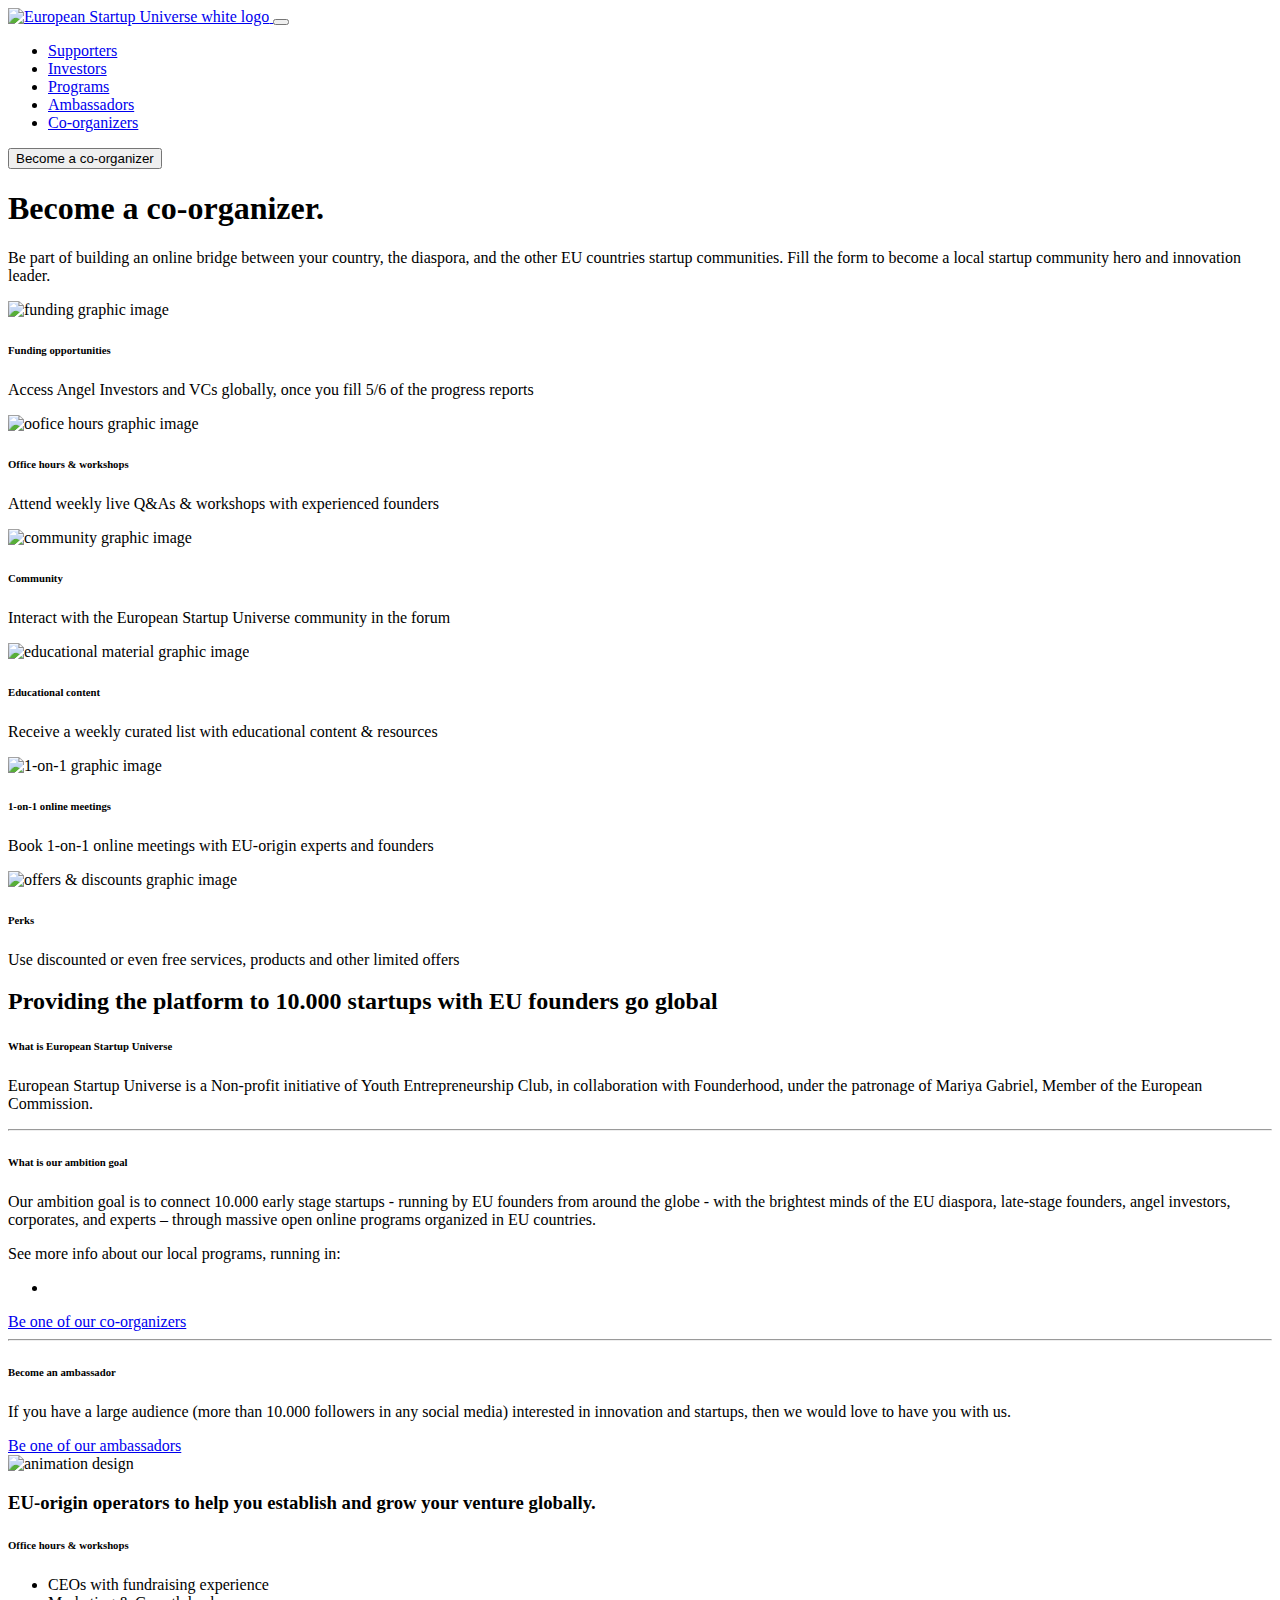
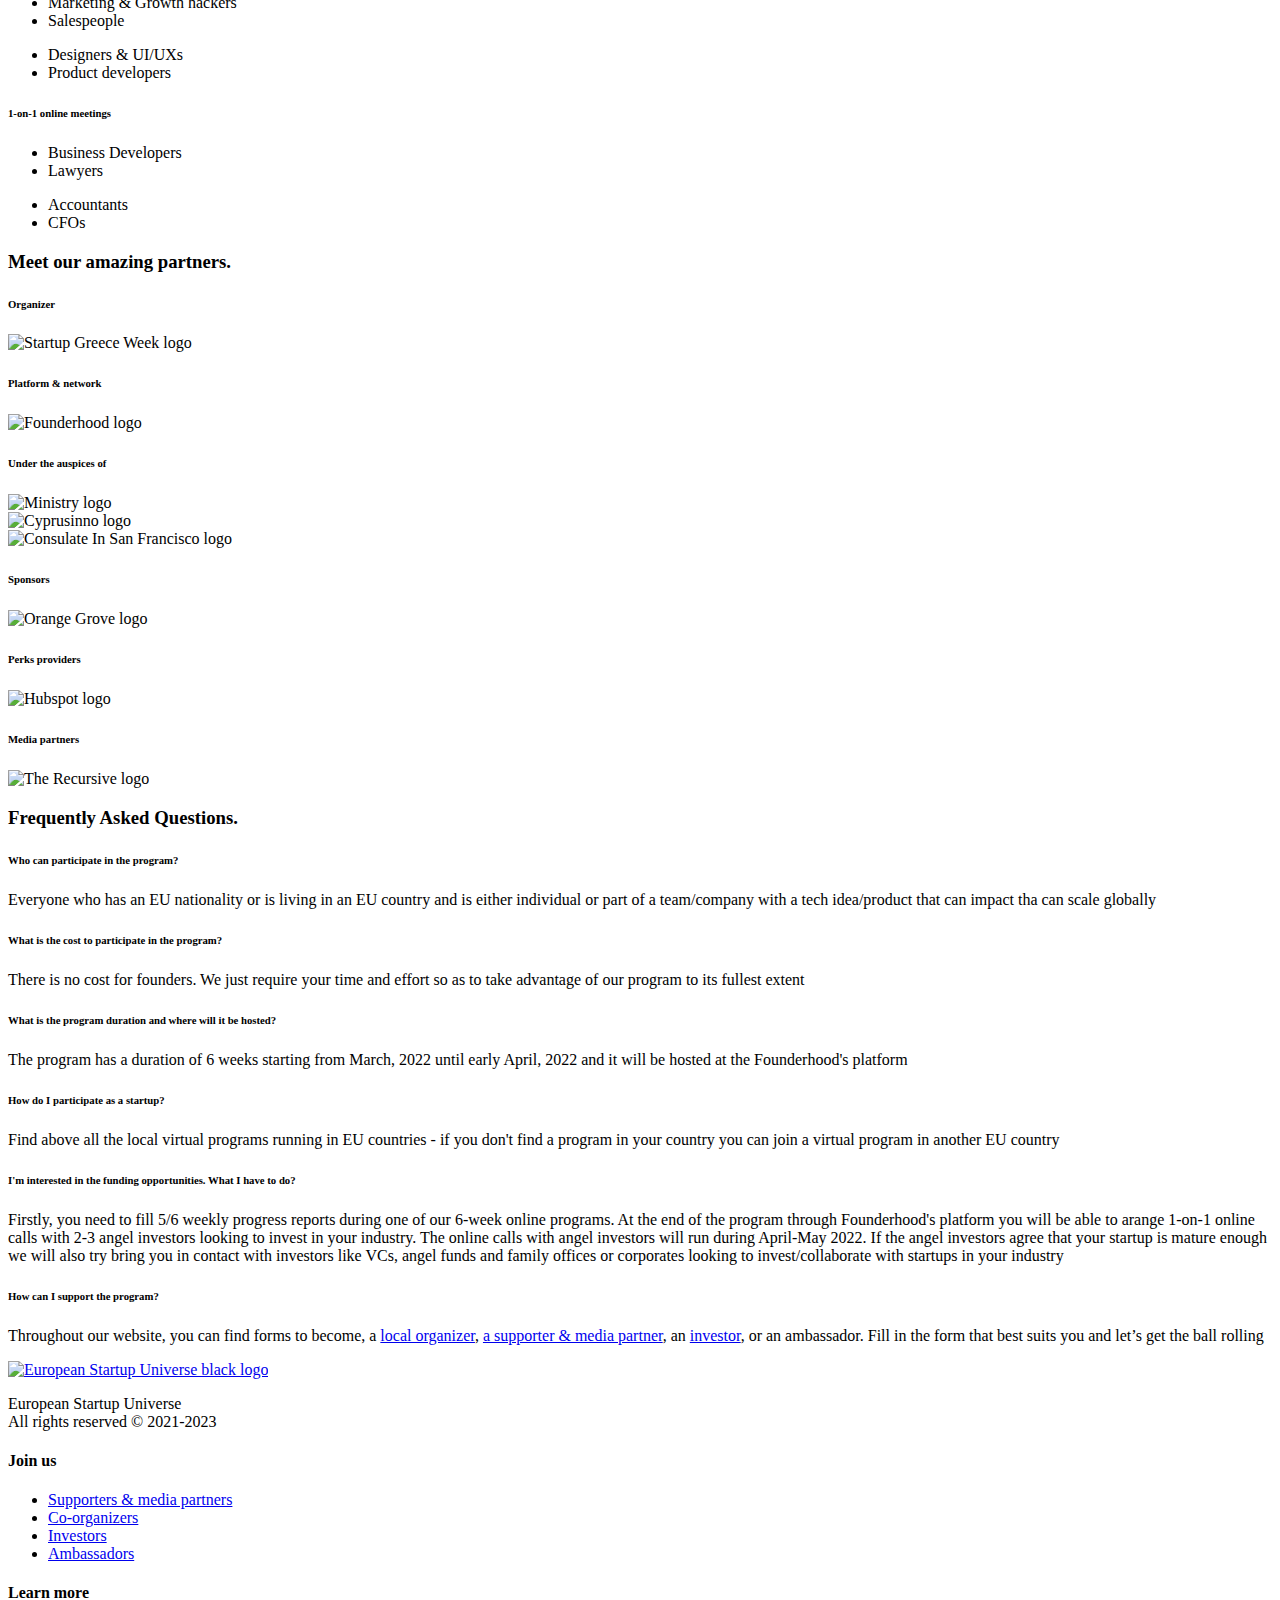
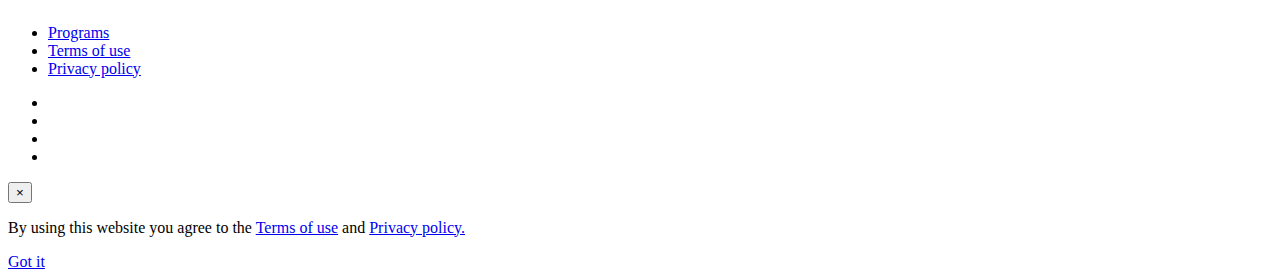
==== about-program.html @ bd45e38b "Adding more links to sub-pages" ====
<!Doctype html>
<html lang="en">
    <head>
        <meta charset="utf-8">
        <meta name="viewport" content="width=device-width, initial-scale=1.0">
        <meta name="description" content="The 6-week online programs exclusively for European startup founders globally">
        <meta name="author" content="European Startup Universe team">
        <meta property="og:url" content="https://thestartupuniverse.org"/>
        <meta property="og:type" content="website"/>
        <meta property="og:title" content="European Startup Universe"/>
        <meta property="og:site_name" content="European Startup Universe"/>
        <meta property="og:description" 
                content="The 6-week online programs exclusively for European startup founders globally."
        />
        <meta property="og:image" content="content/img/facebook_open_graph.jpg"/>
        <title>European Startup Universe</title>
        <!-- Favicon-->
        <link rel="shortcut icon" href="content/img/favicon.png">
        <!-- Bootstrap Core CSS -->
        <link rel="stylesheet" href="css/bootstrap.min.css">
        <link rel="stylesheet" href="css/slick.css">
        <!-- Custom CSS -->
        <link rel="stylesheet" href="css/basic.css">
        <link rel="stylesheet" href="css/landing.css">
        <!-- Google Analytics -->
        
        <!-- Fastbase Analytics -->
        
        <!-- Start of Async Drift Code -->
        
        <!-- Hotjar Tracking Code -->
        
    </head>
    <body>

    <!-- Navigation Bar Section -->
    <nav class="navbar fixed-top navbar-expand-lg navbar-light bg-light">
        <div class="container">
            <a class="navbar-brand" href="index.html">
                <img src="content/img/european_startup_universe_white_logo.png" width="auto" height="55px" alt="European Startup Universe white logo">
            </a>
            <button class="navbar-toggler navbar-toggler-left x collapsed" type="button" data-toggle="collapse" data-target="#navbarText" aria-controls="navbarText" aria-expanded="false" aria-label="Toggle navigation">
                <span class="icon-bar"></span>
                <span class="icon-bar"></span>
                <span class="icon-bar"></span>
              </button>
            <div class="collapse navbar-collapse" id="navbarText">
                <ul class="navbar-nav ml-md-3 mr-auto mt-md-3 mt-lg-0">
                    <li class="nav-item">
                        <a class="nav-link" href="supporters.html">Supporters</a>
                    </li>
                    <li class="nav-item">
                        <a class="nav-link" href="investors.html">Investors</a>
                    </li>
                    <li class="nav-item">
                        <a class="nav-link" href="about-program.html">Programs</a>
                    </li>
                    <li class="nav-item d-none">
                        <a class="nav-link" href="bexpert.html">Ambassadors</a>
                    </li>
                    <li class="nav-item">
                        <a class="nav-link" href="organizers.html">Co-organizers</a>
                    </li>
                </ul>
        
                <button class="btn mt-3 mt-md-0 my-2 my-sm-0 btn-call-to-action" type="button" onclick="window.open('https://thestartupuniverse.org/organizers.html')">Become a co-organizer</button>
            </div>
        </div>
    </nav>

    <!-- Hero Section -->
    <section class="jumbotron jumbotron-fluid welcome-section mt-5">
        <div class="container">
            <div class="col-12">         
            
                <div class="row">
                    <div class="col-12 col-lg-7 welcome-section-title text-center mx-auto">
                        <h1 class="title-welcome text-white">Become a co-organizer<span class="colored-dot">.</span></h1>
                        <p class="text-white">Be part of building an online bridge between your country, the diaspora, and the other EU countries startup communities. Fill the form to become a local startup community hero and innovation leader.</p>
                    </div>
                </div>

            </div>
        </div>
    </section>

    <!-- Features section -->
    <section id="section-features">
        <div class="container">
            <div class="col-12">
                     
                <div class="row">
                    <div class="col-12 col-md-4 py-3 card-style">       
                        <span class="badge badge-secondary icon-wrapper">
                            <img src="content/img/money.svg" width="auto" height="25" alt="funding graphic image">
                        </span>
                        <h6 class="font-weight-bold my-3 text-white">Funding opportunities</h6>
                        <p class="text-white">Access Angel Investors and VCs globally, once you fill 5/6 of the progress reports</p>
                    </div>
                    <div class="col-12 col-md-4 py-3 card-style">
                        <span class="badge badge-secondary icon-wrapper">
                            <img src="content/img/live.svg" width="auto" height="25" alt="oofice hours graphic image">
                        </span>
                        <h6 class="font-weight-bold my-3 text-white">Office hours & workshops</h6>
                        <p class="text-white">Attend weekly live Q&As & workshops with experienced founders</p>
                    </div>
                    <div class="col-12 col-md-4 py-3 card-style">
                        <span class="badge badge-secondary icon-wrapper">
                            <img src="content/img/community.svg" width="auto" height="25" alt="community graphic image">
                        </span>
                        <h6 class="font-weight-bold my-3 text-white">Community</h6>
                        <p class="text-white">Interact with the European Startup Universe community in the forum</p>
                    </div>  
                </div>
                <div class="row">
                    <div class="col-12 col-md-4 py-3 card-style">
                        <span class="badge badge-secondary icon-wrapper">
                            <img src="content/img/book.svg" width="auto" height="25" alt="educational material graphic image">
                        </span>
                        <h6 class="font-weight-bold my-3 text-white">Educational content</h6>
                        <p class="text-white">Receive a weekly curated list with educational content & resources</p>
                    </div>
                    <div class="col-12 col-md-4 py-3 card-style">
                        <span class="badge badge-secondary icon-wrapper">
                            <img src="content/img/video-chat.svg" width="auto" height="25" alt="1-on-1 graphic image">
                        </span>
                        <h6 class="font-weight-bold my-3 text-white">1-on-1 online meetings</h6>
                        <p class="text-white">Book 1-on-1 online meetings with EU-origin experts and founders</p>
                    </div>
                    <div class="col-12 col-md-4 py-3 card-style">
                        <span class="badge badge-secondary icon-wrapper">
                            <img src="content/img/voucher.svg" width="auto" height="25" alt="offers & discounts graphic image">
                        </span>
                        <h6 class="font-weight-bold my-3 text-white">Perks</h6>
                        <p class="text-white">Use discounted or even free services, products and other limited offers</p>
                    </div>  
                </div>

            </div>     
        </div>
    </section>

    <!-- Funding opportunities section -->
    <section id="section-funding" class="d-none">
        <div class="container">
            <div class="jumbotron background-standing">
                <div class="row">
                    <div class="col-md-5 px-4 mb-5">
                        <h2>Providing the platform to <span class="highlighted-text">10.000 startups</span> with EU founders go global</h2>
                    </div>
                    <div class="col-md-6 offset-md-1">
                        <div class="col-12">
                            <h6>What is European Startup Universe</h6>
                            <p>European Startup Universe is a Non-profit initiative of Youth Entrepreneurship Club, in collaboration with Founderhood, under the patronage of Mariya Gabriel, Member of the European Commission.
                            <hr class="my-4"> 
                            <h6>What is our ambition goal</h6>
                            <p>Our ambition goal is to connect 10.000 early stage startups - running by EU founders from around the globe - with the brightest minds of the EU diaspora, late-stage founders, angel investors, corporates, and experts – through massive open online programs organized in EU countries.</p>
                            <p>See more info about our local programs, running in:</p>
                            <div class="col-12">
                                <div class="row">
                                    <div class="col-6">
                                        <ul class="pl-0">
                                            <li>
                                                <div class="col-12">
                                                    
                                                </div>
                                            </li>
                                        </ul>
                                    </div>
                                    <div class="col-6">
                                        
                                    </div>
                                </div>
                            </div>
                        </div>
                        <div class="col-12 mt-5">
                            <a href="investors.html" class="link-to-page font-weight-bold">Be one of our co-organizers<i class="fa fa-long-arrow-right ml-3" aria-hidden="true"></i></a>
                            <hr class="my-4">
                        </div>
                        <div class="col-12">
                            <h6>Become an ambassador</h6>
                            <p>If you have a large audience (more than 10.000 followers in any social media) interested in innovation and startups, then we would love to have you with us.</p>
                        </div>
                        <div class="col-12 mt-5">
                            <a href="investors.html" class="link-to-page font-weight-bold">Be one of our ambassadors<i class="fa fa-long-arrow-right ml-3" aria-hidden="true"></i></a>
                        </div>
                    </div>
                </div>
            </div>       
        </div>
    </section>

    <!-- Experts section -->
    <section id="section-experts" class="pt-5">
        <div class="container">
            <div class="col-12">   
           
                <div class="row">
                    <div class="col-12 col-md-5 mb-5">
                        <img src="content/img/Experts_image.png" class="img-fluid" alt="animation design">
                    </div>

                    <div class="col-12 col-md-6 offset-md-1 mt-lg-3">
                        <h3 class="text-white mb-5">EU-origin operators to help you establish and grow your venture globally.</h3>
                        <h6 class="subtitle-blue mb-4">Office hours & workshops</h6>
                        <div class="row text-white">
                            <div class="col-12 col-md-6">
                                <ul class="pl-0">
                                    <li class="experts-list-item">CEOs with fundraising experience</li>
                                    <li class="experts-list-item">Marketing & Growth hackers</li>
                                    <li class="experts-list-item">Salespeople</li>
                                </ul>
                            </div>
                            <div class="col-12 col-md-6">
                                <ul class="pl-0">
                                    <li class="experts-list-item">Designers & UI/UXs</li>
                                    <li class="experts-list-item">Product developers</li>
                                </ul>
                            </div>
                        </div>    
                        <h6 class="subtitle-blue my-4">1-on-1 online meetings</h6>
                        <div class="row text-white">
                            <div class="col-12 col-md-6">
                                <ul class="pl-0">
                                    <li class="experts-list-item">Business Developers</li>
                                    <li class="experts-list-item">Lawyers</li>
                                </ul>
                            </div>
                            <div class="col-12 col-md-6">
                                <ul class="pl-0">
                                    <li class="experts-list-item">Accountants</li>
                                    <li class="experts-list-item">CFOs</li>
                                </ul>
                            </div>
                        </div>
                    </div>  

                </div>

            </div>         
        </div>
    </section>

    <!-- Partners section -->
    <section id="section-partners">
        <div class="container">
            
            <div class="col-12">
                <h3 class="text-white">Meet our amazing partners.</h3>
                <div class="title-border mt-3 mb-5"></div>

                <div class="row">

                    <div class="col-6 col-md-4 col-lg-2 mt-5 mt-md-0 d-none">
                        <h6 class="subtitle-blue mb-3">Organizer</h6>
                        <div class="col-9 col-md-9 col-lg-12 pl-0 logo-wrapper">
                            <img src="content/img/partners/sgw-logo-no-back.png" class="img-fluid w-75" alt="Startup Greece Week logo">
                        </div>
                    </div>

                    <div class="col-6 col-md-4 col-lg-3 mt-5 mt-md-0">
                        <h6 class="subtitle-blue mb-3">Platform & network</h6>
                        <div class="col-10 col-lg-8 pl-0 mt-4 mt-lg-5 logo-wrapper">
                            <img src="content/img/partners/Founderhood_white.png" class="img-fluid" alt="Founderhood logo">
                        </div> 
                    </div>

                    <div class="col-11 col-md-4 col-lg-5 offset-lg-1 mt-5 mt-md-0">
                        <h6 class="subtitle-blue mb-3">Under the auspices of</h6>
                        <div class="row align-items-center text-center">
                            <div class="col-5 col-md-7 col-lg-5 logo-wrapper">
                                <img src="content/img/partners/euc.svg" class="img-fluid" alt="Ministry logo">
                            </div>
                            <div class="col-4 col-sm-3 col-md-3 logo-wrapper d-none">
                                <img src="content/img/partners/cyprusinno.png" class="img-fluid w-75" alt="Cyprusinno logo">
                            </div>
                            <div class="col-3 col-md-4 col-lg-3 offset-1 logo-wrapper">
                                <img src="content/img/partners/cor.png" class="img-fluid" alt="Consulate In San Francisco logo">
                            </div>
                        </div>
                    </div>                     
                    
                </div>

                <div class="row mt-5 d-none">
                    
                    <div class="col-12">

                        <h6 class="subtitle-blue mb-3">Sponsors</h6>
                        <div class="community-partners-carousel">

                            <div class="logo-scroll">
                               <img src="content/img/partners/community/Orange-Grove.png" class="img-fluid" alt="Orange Grove logo">
                            </div>
                            
                        </div>

                    </div>
                    
                </div>

                <div class="row mt-5 d-none">
                    
                    <div class="col-12">
                        
                        <h6 class="subtitle-blue mb-3">Perks providers</h6>
                        <div class="partners-carousel">

                            <div class="logo-scroll">
                               <img src="content/img/partners/perks/Hubspot.png" class="img-fluid w-75" alt="Hubspot logo">
                            </div>
                            
                        </div>

                    </div>
                    
                </div>

                <div class="row mt-5 d-none">
                    
                    <div class="col-12">
                        
                        <h6 class="subtitle-blue mb-3">Media partners</h6>
                        <div class="partners-carousel">
                            
                            <div class="logo-scroll">
                               <img src="content/img/partners/media/The-Recursive.png" class="img-fluid" alt="The Recursive logo">
                            </div>                            
                            
                        </div>

                    </div>
                    
                </div>

            </div>
            
        </div>

    </section>

    <!-- FAQ section -->
    <section id="section-faq">
        <div class="container">
            <div class="col-12">
                <h3>Frequently Asked Questions.</h3>
                <div class="title-border mt-3 mb-5"></div>
                <div class="row">   
                    <div class="col-12 col-md-6">
                        <h6>Who can participate in the program?</h6>
                        <p>Everyone who has an EU nationality or is living in an EU country and is either individual or part of a team/company with a tech idea/product that can impact tha can scale globally</p>
                        <h6>What is the cost to participate in the program?</h6>
                        <p>There is no cost for founders. We just require your time and effort so as to take advantage of our program to its fullest extent</p>
                        <h6>What is the program duration and where will it be hosted?</h6>
                        <p>The program has a duration of 6 weeks starting from March, 2022 until early April, 2022 and it will be hosted at the Founderhood's platform</p>
                        <h6>How do I participate as a startup?</h6>
                        <p>Find above all the local virtual programs running in EU countries - if you don't find a program in your country you can join a virtual program in another EU country</p>
                    </div>
                    <div class="col-12 col-md-6">                 
                        <h6>I'm interested in the funding opportunities. What I have to do?</h6>
                        <p>Firstly, you need to fill 5/6 weekly progress reports during one of our 6-week online programs. At the end of the program through Founderhood's platform you will be able to arange 1-on-1 online calls with 2-3 angel investors looking to invest in your industry. The online calls with angel investors will run during April-May 2022. If the angel investors agree that your startup is mature enough we will also try bring you in contact with investors like VCs, angel funds and family offices or corporates looking to invest/collaborate with startups in your industry</p>
                        <h6 class="d-none">How can I support the program?</h6>
                        <p class="d-none">Throughout our website, you can find forms to become, a <a href="organizers.html">local organizer</a>, <a href="supporters.html">a supporter & media partner</a>, an <a href="investors.html">investor</a>, or an ambassador. Fill in the form that best suits you and let’s get the ball rolling</p>
                    </div>
                </div> 

            </div>        
        </div>
    </section>

    <!-- Footer -->
    <footer class="section-footer" role="contentinfo">
        <div class="container">
            <div class="col-12">            
            
                <div class="row">
                    <div class="col-12 col-sm-6 col-lg-3 mt-3 order-3 order-sm-1 mt-sm-0">
                        <a class="navbar-brand" href="index.html">
                            <img src="content/img/european_startup_universe_black_logo.png" width="150px" alt="European Startup Universe black logo">
                        </a>
                        <p class="mt-2">European Startup Universe<br>All rights reserved © 2021-2023 </p>
                    </div>
                    <div class="col-12 col-sm-6 order-1 order-sm-2">
                        <h4 class="mb-3">Join us</h4>
                        <ul class="list-unstyled list-inline">
                            <li class="footer-list-item list-inline-item">
                                <a href="supporters.html">Supporters & media partners</a>
                            </li>
                            <li class="footer-list-item list-inline-item">
                                <a href="organizers.html" class="footer-list-item">Co-organizers</a>
                            </li>
                            <li class="footer-list-item list-inline-item">
                                <a href="investors.html" class="footer-list-item">Investors</a>
                            </li>
                            <li class="footer-list-item list-inline-item d-none">
                                <a href="bexpert.html" class="footer-list-item">Ambassadors</a>
                            </li>                   
                        </ul>
                        <h4 class="mb-3 mt-4">Learn more</h4>
                        <ul class="list-unstyled list-inline">
                            <li class="footer-list-item list-inline-item">
                                <a href="about-program.html" class="footer-list-item">Programs</a>
                            </li>
                            <li class="footer-list-item list-inline-item">
                                <a href="terms.html" class="footer-list-item">Terms of use</a>
                            </li>
                            <li class="footer-list-item list-inline-item">
                                <a href="privacy.html" class="footer-list-item">Privacy policy</a>
                            </li>                   
                        </ul>                
                    </div>
                    <div class="col-12 col-sm-6 col-lg-3 order-2 order-sm-3 mt-sm-3 mt-lg-0">
                        <ul class="list-unstyled list-inline">
                            <li class="footer-list-item list-inline-item social-list-item">
                                <a href="https://www.linkedin.com/company/greek-startup-universe" target="_blank"><i class="fa fa-linkedin"></i></a>
                            </li>
                            <li class="footer-list-item list-inline-item social-list-item">
                                <a href="https://twitter.com/GreekStartupUni" target="_blank"><i class="fa fa-twitter"></i></a>
                            </li>
                            <li class="footer-list-item list-inline-item social-list-item">
                                <a href="https://www.facebook.com/greekstartupuniverse/" target="_blank"><i class="fa fa-facebook"></i></a>
                            </li>
                            <li class="footer-list-item list-inline-item social-list-item">
                                <a href="https://instagram.com/greek.startup.universe" target="_blank"><i class="fa fa-instagram"></i></a>
                            </li>        
                        </ul>                 
                    </div>
                </div>

            </div>
        </div>
    </footer>

    <!-- Cookies consent -->
    <div class="toast hidden" id="consent-popup" role="alert" aria-live="assertive" aria-atomic="true">
        <div class="toast-header">
            <button type="button" class="close ml-auto p-1" data-dismiss="toast" aria-label="Close">
                <span aria-hidden="true">&times;</span>
            </button>
        </div>
        <div class="toast-body pt-0">
           <p>By using this website you agree to the <a href="https://thestartupuniverse.org/terms" target="_blank">Terms of use</a> and <a href="https://thestartupuniverse.org/privacy">Privacy policy.</a></p>
            <a href="#!" class="btn btn-success mt-3 btn-block" id="accept-cookies" type="button">Got it</a>
        </div>
    </div>

    <script src="js/jquerry.v2.1.4.min.js"></script>
    <script src="js/poper.min.js"></script>
    <script src="js/bootstrap.min.js"></script>
    <script src="js/slick.min.js"></script>
    <script src="js/privacy.js"></script>
    <script src="js/custom.js"></script>
  </body>
</html>
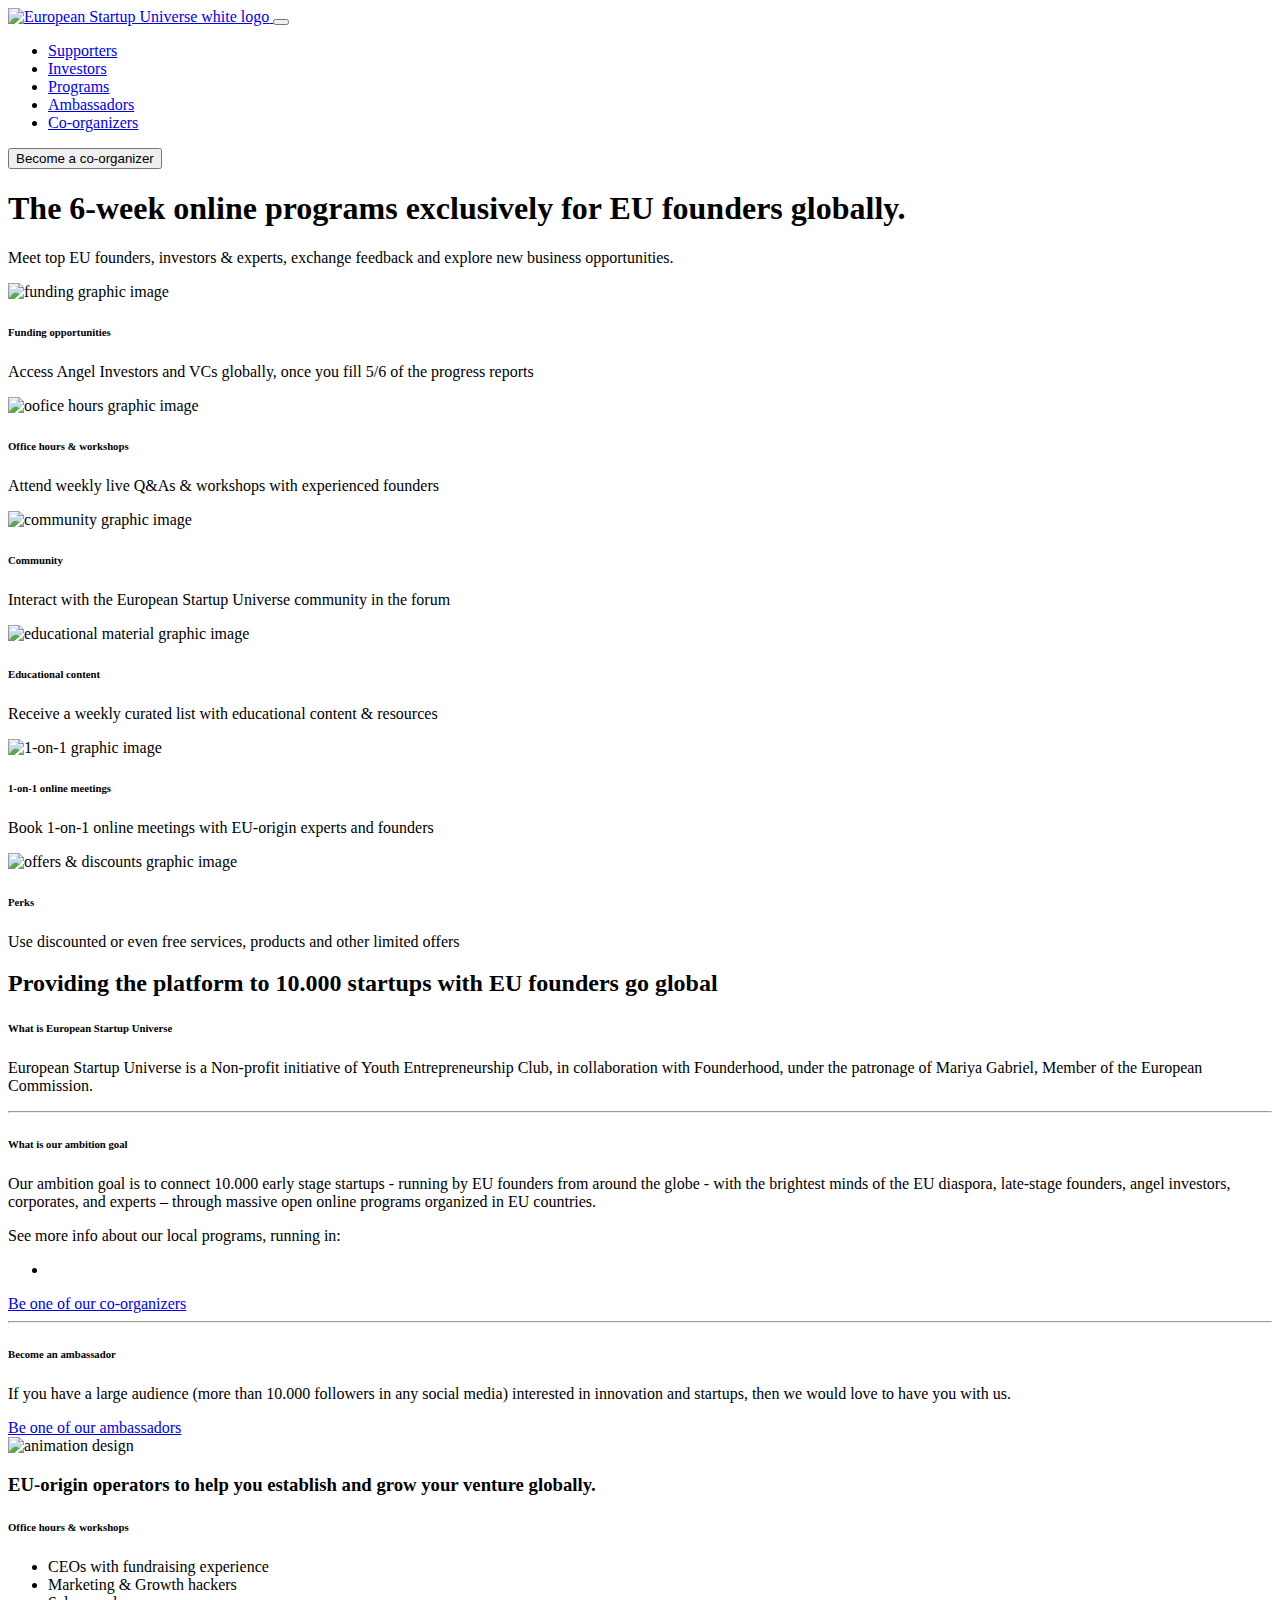
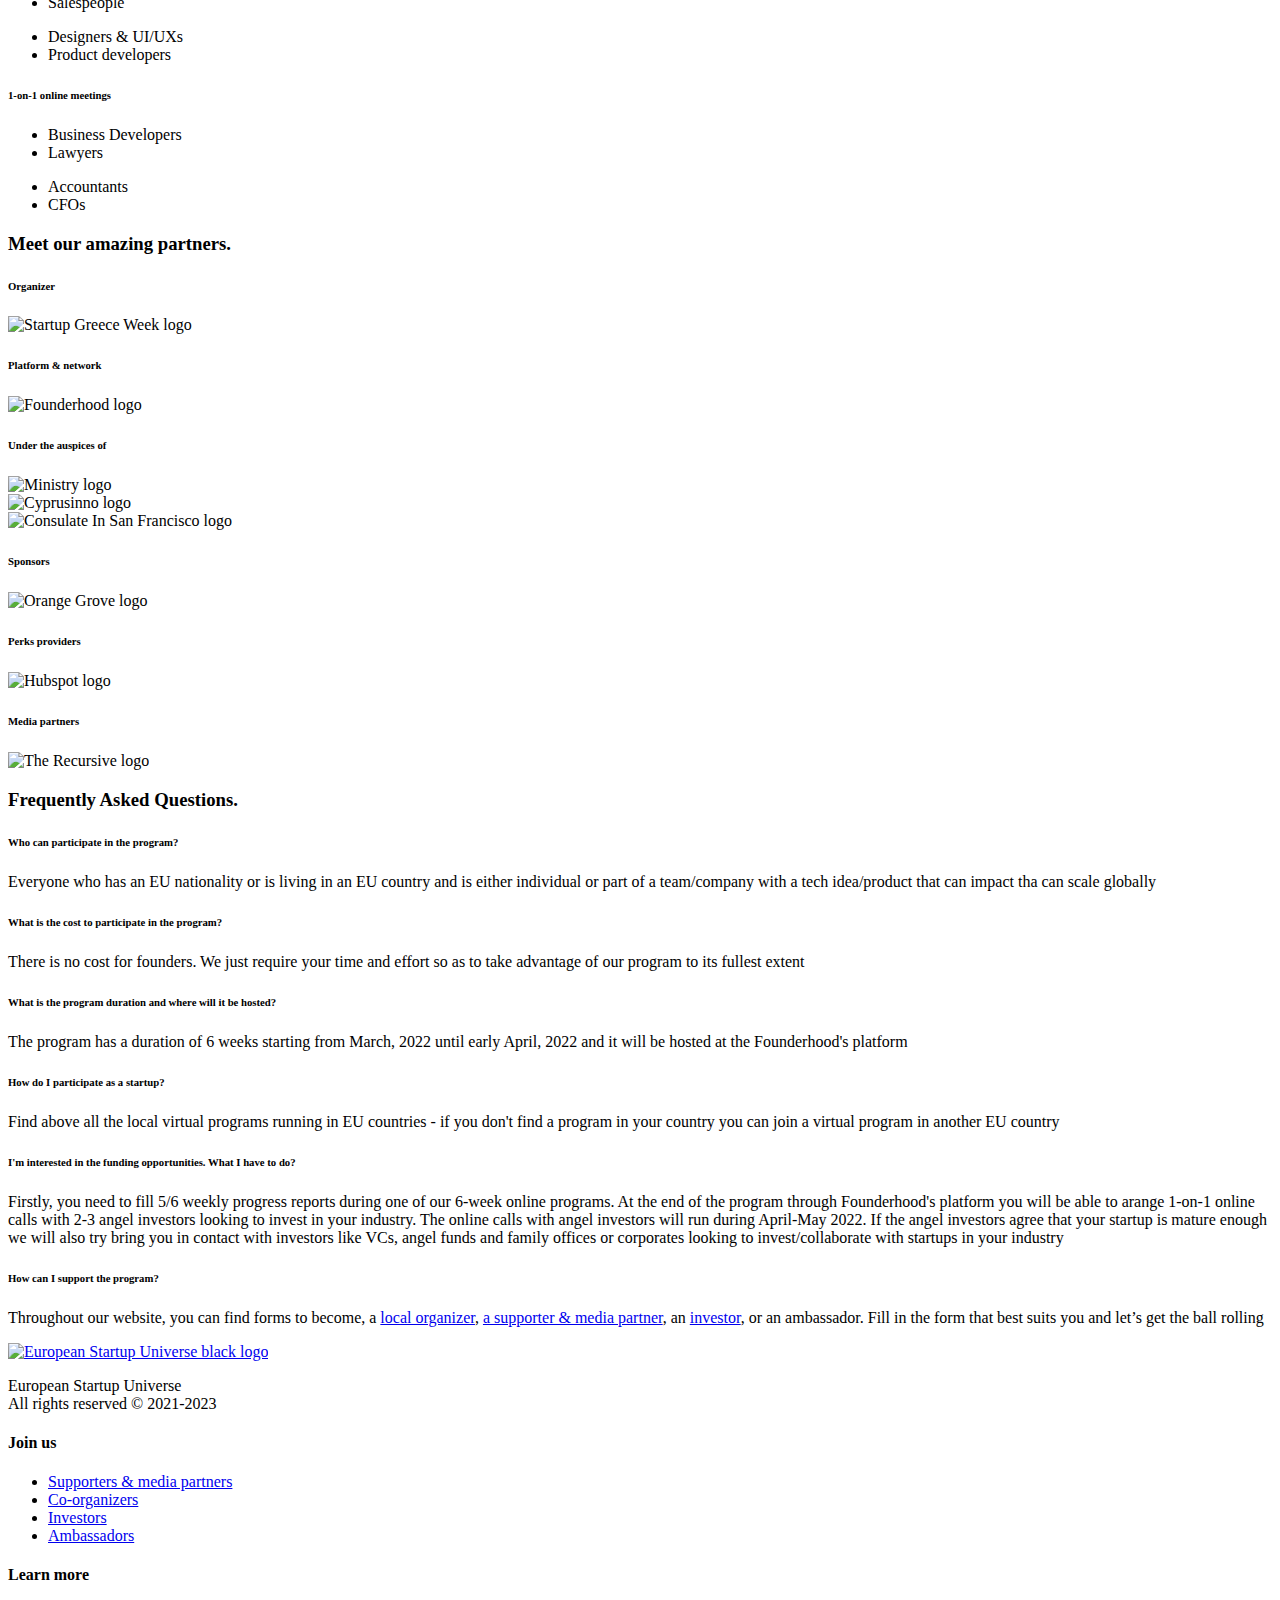
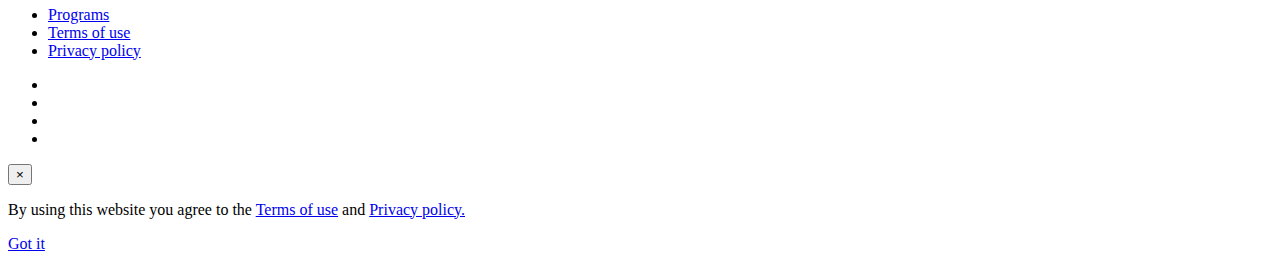
==== commit e6325f91: "Minor text & design changes to about-program" ====
--- a/about-program.html
+++ b/about-program.html
@@ -70,17 +70,15 @@
 
     <!-- Hero Section -->
     <section class="jumbotron jumbotron-fluid welcome-section mt-5">
-        <div class="container">
-            <div class="col-12">         
+        <div class="container">      
             
-                <div class="row">
-                    <div class="col-12 col-lg-7 welcome-section-title text-center mx-auto">
-                        <h1 class="title-welcome text-white">Become a co-organizer<span class="colored-dot">.</span></h1>
-                        <p class="text-white">Be part of building an online bridge between your country, the diaspora, and the other EU countries startup communities. Fill the form to become a local startup community hero and innovation leader.</p>
-                    </div>
-                </div>
-
+            <div class="row">
+                <div class="col-12 col-sm-9 mx-auto welcome-section-title text-center">
+                    <h1 class="title-welcome text-white">The 6-week online programs exclusively for EU founders globally<span class="colored-dot">.</span></h1>
+                    <p class="text-white">Meet top EU founders, investors & experts, exchange feedback and explore new business opportunities.</p>
+                </div>
             </div>
+
         </div>
     </section>
 
@@ -201,7 +199,8 @@
                     </div>
 
                     <div class="col-12 col-md-6 offset-md-1 mt-lg-3">
-                        <h3 class="text-white mb-5">EU-origin operators to help you establish and grow your venture globally.</h3>
+                        <h3 class="text-white">EU-origin operators to help you establish and grow your venture globally.</h3>
+                        <div class="title-border mt-3 mb-5"></div>
                         <h6 class="subtitle-blue mb-4">Office hours & workshops</h6>
                         <div class="row text-white">
                             <div class="col-12 col-md-6">
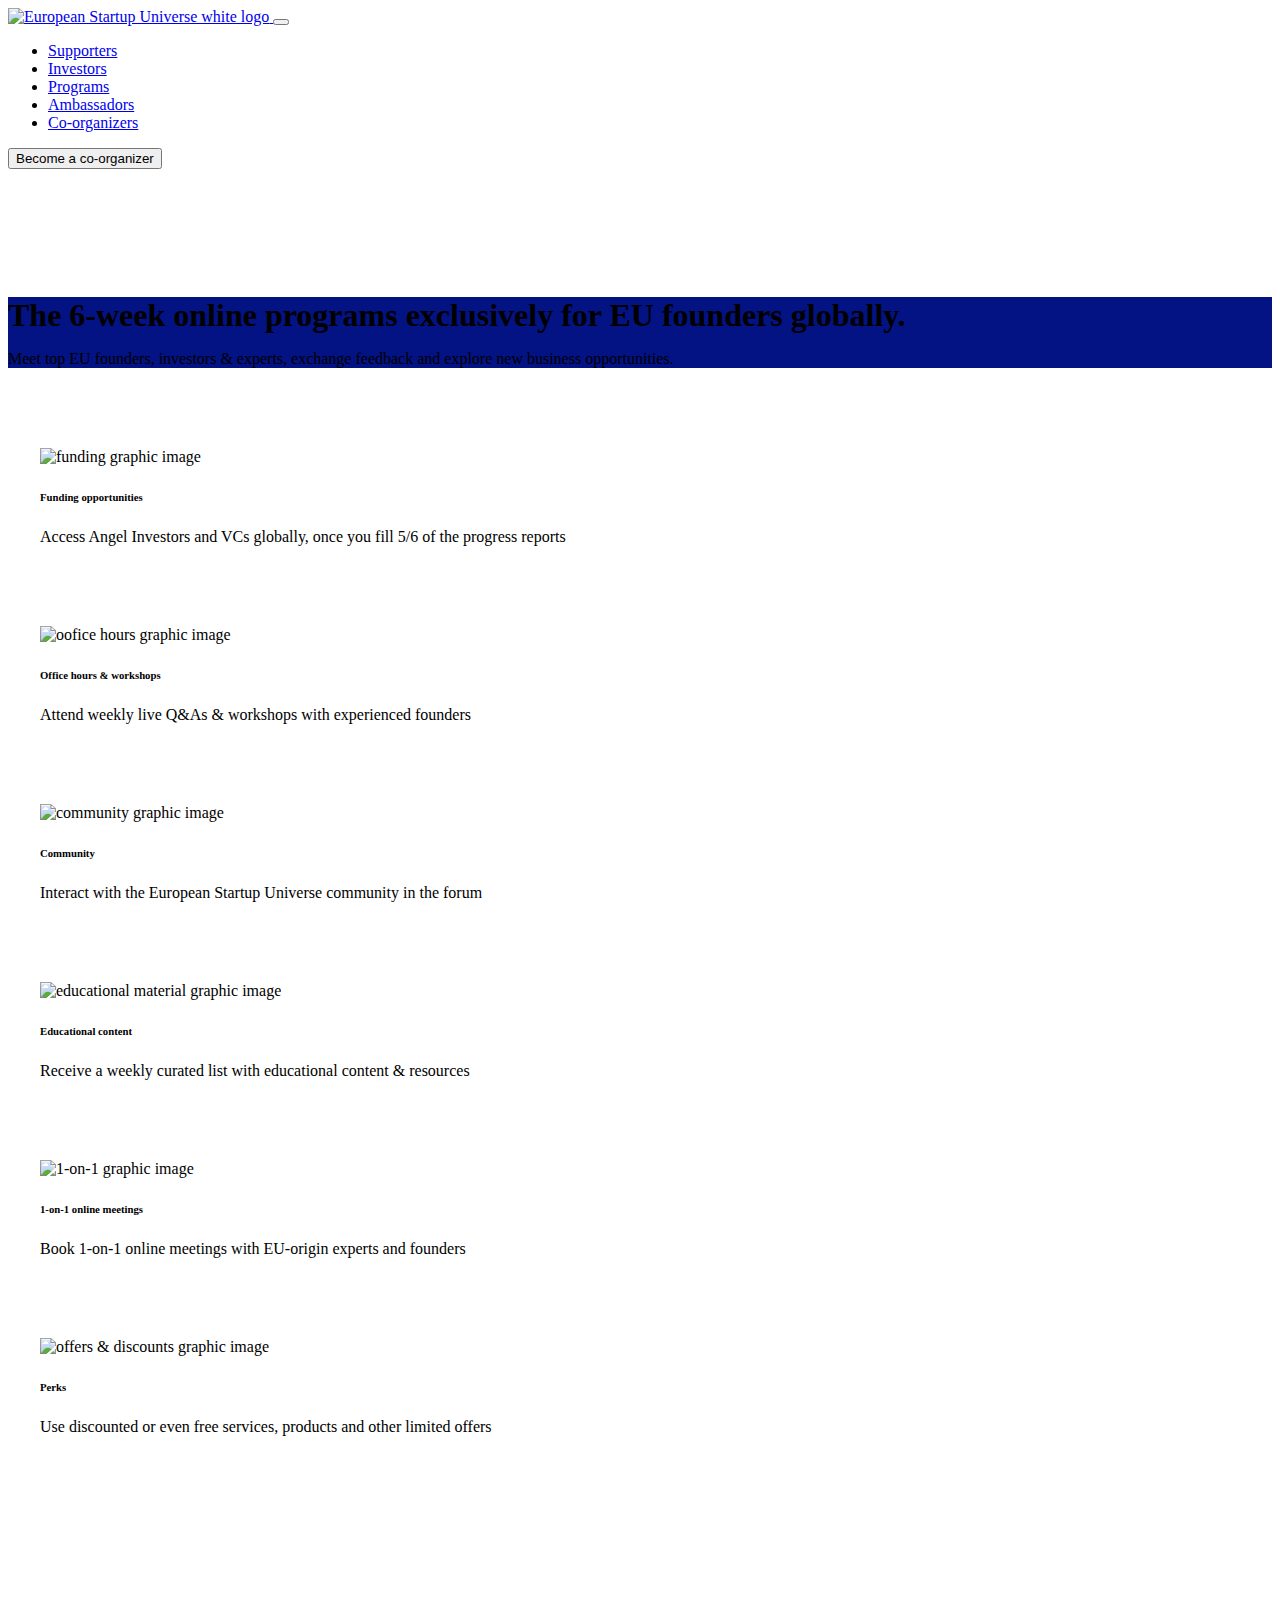
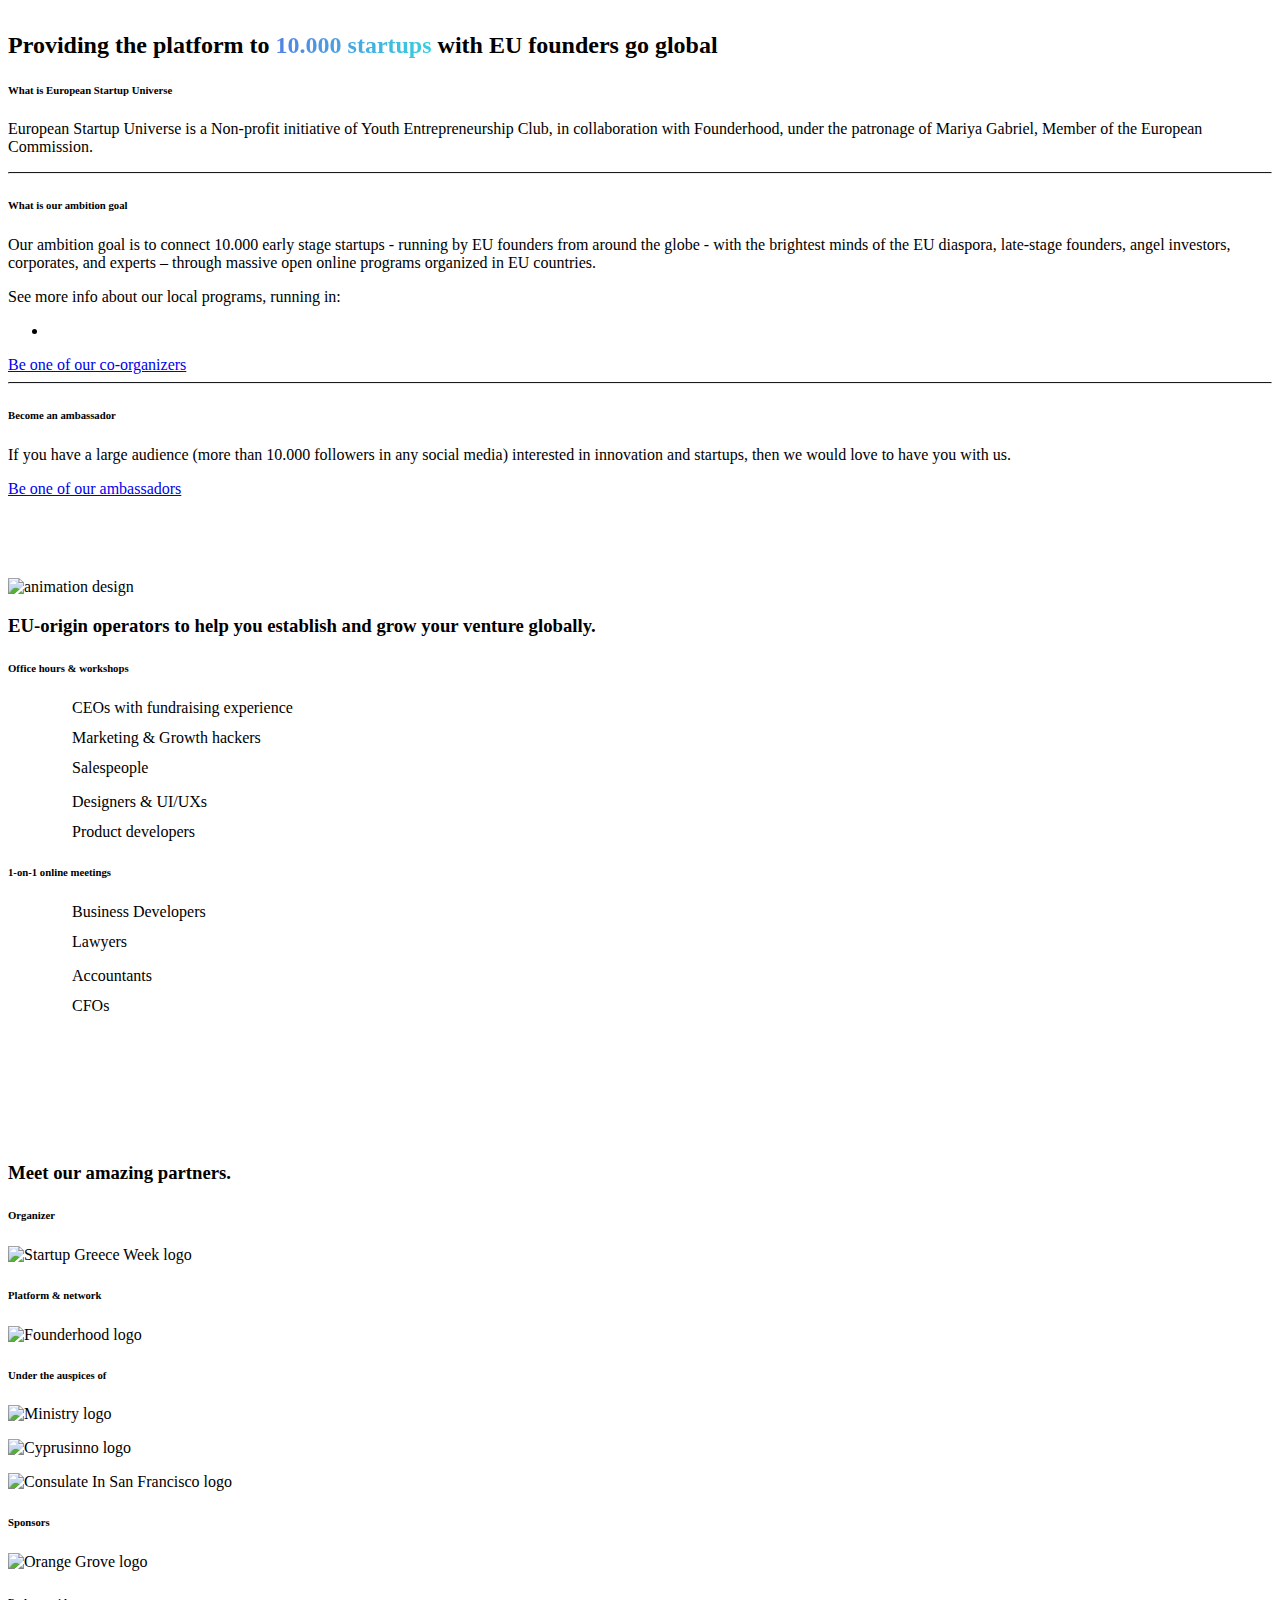
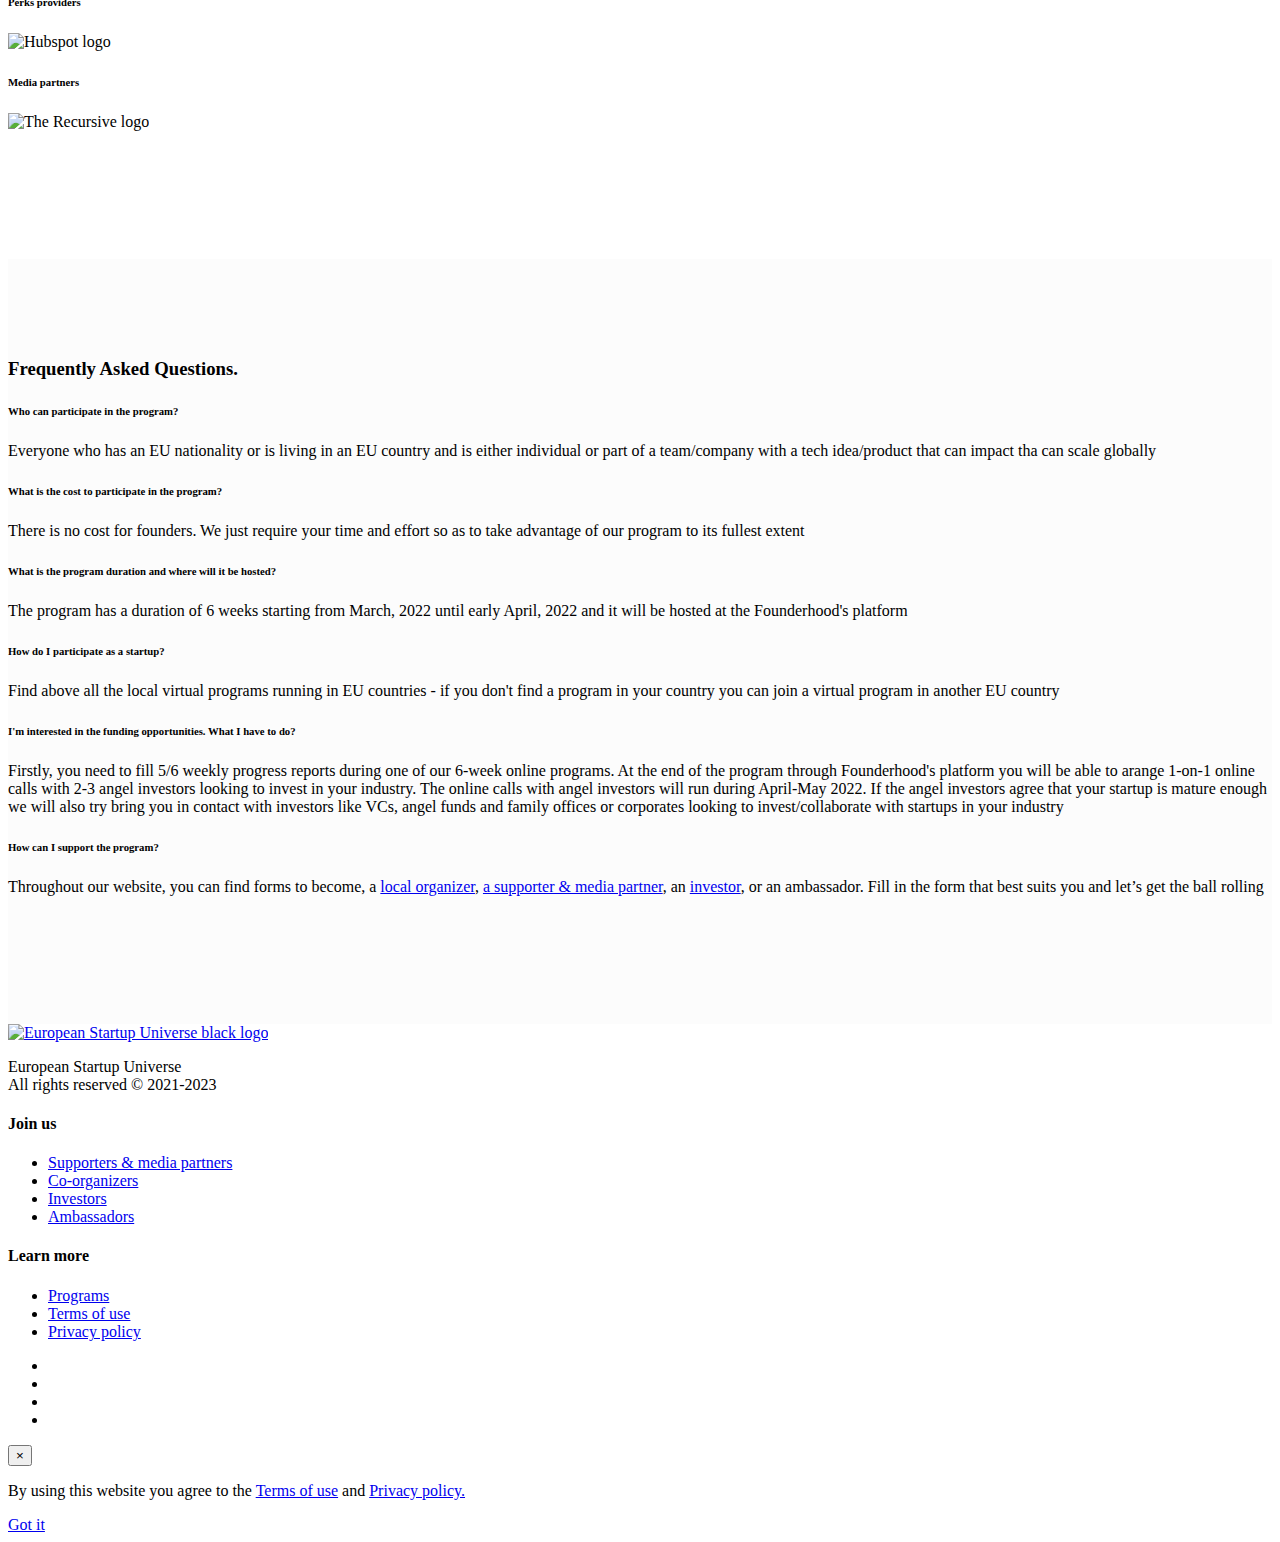
==== commit 8dd8117d: "Change social to EU" ====
--- a/about-program.html
+++ b/about-program.html
@@ -257,23 +257,23 @@
                         </div>
                     </div>
 
-                    <div class="col-6 col-md-4 col-lg-3 mt-5 mt-md-0">
+                    <div class="col-6 col-md-4 col-lg-3">
                         <h6 class="subtitle-blue mb-3">Platform & network</h6>
-                        <div class="col-10 col-lg-8 pl-0 mt-4 mt-lg-5 logo-wrapper">
+                        <div class="col-12 col-sm-10 col-lg-8 pl-0 mt-4 mt-lg-5 logo-wrapper">
                             <img src="content/img/partners/Founderhood_white.png" class="img-fluid" alt="Founderhood logo">
                         </div> 
                     </div>
 
-                    <div class="col-11 col-md-4 col-lg-5 offset-lg-1 mt-5 mt-md-0">
+                    <div class="col-11 col-md-4 col-lg-5 offset-lg-1 mt-4 mt-md-0">
                         <h6 class="subtitle-blue mb-3">Under the auspices of</h6>
                         <div class="row align-items-center text-center">
                             <div class="col-5 col-md-7 col-lg-5 logo-wrapper">
                                 <img src="content/img/partners/euc.svg" class="img-fluid" alt="Ministry logo">
                             </div>
-                            <div class="col-4 col-sm-3 col-md-3 logo-wrapper d-none">
+                            <div class="col-6 col-sm-3 col-md-3 logo-wrapper d-none">
                                 <img src="content/img/partners/cyprusinno.png" class="img-fluid w-75" alt="Cyprusinno logo">
                             </div>
-                            <div class="col-3 col-md-4 col-lg-3 offset-1 logo-wrapper">
+                            <div class="col-4 col-md-4 col-lg-3 offset-1 logo-wrapper">
                                 <img src="content/img/partners/cor.png" class="img-fluid" alt="Consulate In San Francisco logo">
                             </div>
                         </div>
@@ -406,21 +406,21 @@
                             <li class="footer-list-item list-inline-item">
                                 <a href="privacy.html" class="footer-list-item">Privacy policy</a>
                             </li>                   
-                        </ul>                
+                        </ul>                 
                     </div>
                     <div class="col-12 col-sm-6 col-lg-3 order-2 order-sm-3 mt-sm-3 mt-lg-0">
                         <ul class="list-unstyled list-inline">
                             <li class="footer-list-item list-inline-item social-list-item">
-                                <a href="https://www.linkedin.com/company/greek-startup-universe" target="_blank"><i class="fa fa-linkedin"></i></a>
+                                <a href="https://www.linkedin.com/company/european-startup-universe" target="_blank"><i class="fa fa-linkedin"></i></a>
                             </li>
                             <li class="footer-list-item list-inline-item social-list-item">
-                                <a href="https://twitter.com/GreekStartupUni" target="_blank"><i class="fa fa-twitter"></i></a>
+                                <a href="https://twitter.com/EUstartupuni" target="_blank"><i class="fa fa-twitter"></i></a>
                             </li>
                             <li class="footer-list-item list-inline-item social-list-item">
-                                <a href="https://www.facebook.com/greekstartupuniverse/" target="_blank"><i class="fa fa-facebook"></i></a>
+                                <a href="https://www.facebook.com/europeanstartupuniverse" target="_blank"><i class="fa fa-facebook"></i></a>
                             </li>
                             <li class="footer-list-item list-inline-item social-list-item">
-                                <a href="https://instagram.com/greek.startup.universe" target="_blank"><i class="fa fa-instagram"></i></a>
+                                <a href="https://www.instagram.com/eu_startup_universe/" target="_blank"><i class="fa fa-instagram"></i></a>
                             </li>        
                         </ul>                 
                     </div>
--- a/css/landing.css
+++ b/css/landing.css
@@ -0,0 +1,214 @@
+/*--- Welcome section ---*/
+
+.welcome-section {
+    background-color: #031383;
+}
+
+.title-welcome {   
+    margin-top: 8rem;
+    margin-bottom: 1rem;
+}
+
+@media (max-width: 992px) {
+
+    .welcome-section {
+        padding-left: 1rem;
+        padding-right: 1rem;
+        text-align: center;
+    }
+
+}
+
+@media (max-width: 768px) {
+
+    .title-welcome {
+        margin-bottom: 2rem;
+    }
+
+}
+
+/*--- Features section ---*/
+
+#section-features {
+    padding-top: 2rem;
+    padding-bottom: 8rem;
+}
+
+.card-style {
+    padding: 2rem;
+}
+
+@media (max-width: 768px) {
+
+    #section-features {
+        padding-top: 3rem;
+        padding-bottom: 4rem;
+    }
+
+    .card-style {
+        border: none;
+    }
+
+}
+
+/*--- About section ---*/
+
+#section-about {
+    margin-top: 5rem;
+}
+
+.table-text {
+    padding-left: 0!important;
+    font-family: 'Raleway', sans-serif;
+}
+
+.highlighted-text {
+    background: linear-gradient(to right, #5481E4 0%, #37D0DD 100%);
+    -webkit-background-clip: text;
+    -webkit-text-fill-color: transparent;
+    font-weight: 900;
+}
+
+hr {
+   border-top: 1px solid #191b1d; 
+}
+
+.country-program-wrapper {
+    background: #fff;
+    padding: 0.6rem;
+    border-radius: 0.5rem;
+}
+
+/*--- Speakers section ---*/
+
+#section-speakers {
+    padding-top: 6rem;
+    padding-bottom: 2rem;
+}
+
+.speakers-wrapper {
+    padding-right: 45px;
+    padding-left: 15px;
+}
+
+.card {
+    background: transparent!important;
+}
+
+@media (max-width: 768px) {
+
+    #section-speakers {
+        padding-top: 4rem;
+        padding-bottom: 0;
+    } 
+
+    .speakers-wrapper {
+        padding-right: 15px;
+    }
+
+    .card-title {
+        font-size: 0.9rem;
+    }
+
+    .card-text {
+        font-size: 0.8rem;
+    }
+
+}
+
+@media (max-width: 576px) {
+
+    .card-title {
+        font-size: 0.7rem;
+    }
+
+    .card-text {
+        font-size: 0.5rem;
+    }
+
+}
+
+/*--- Experts sections ---*/
+
+#section-experts {
+    padding-top: 5rem;
+    padding-bottom: 4rem;
+}
+
+.experts-list-item {
+    margin-bottom: 0.75rem;
+    padding-left: 1.5rem;
+    list-style: none;
+    position: relative; 
+}
+
+.experts-list-item::before {
+    content: "";
+    position: absolute;
+    left: 0;
+    top: 5px;
+    width: 15px;
+    height: 15px;
+    background: url(../content/img/check.svg);
+}
+
+@media (max-width: 768px) {
+
+    #section-experts {
+        padding-top: 5rem;
+        padding-bottom: 2rem;
+    }  
+
+}
+
+/*--- Partners sections ---*/
+
+#section-partners {
+    padding-top: 3rem;
+    padding-bottom: 8rem;
+}
+
+.slick-track{
+    display: flex;
+}
+
+.slick-slide {
+    margin-bottom: 1rem;
+    padding-right: 1.5rem;
+    outline: none;
+    display: flex!important;
+    height: auto;
+    align-items: center; 
+    justify-content: center; 
+}
+
+.logo-wrapper {
+    margin-bottom: 1rem;
+}
+
+@media (max-width: 768px) {
+
+    #section-partners {
+        padding-top: 3rem;
+        padding-bottom: 3rem;
+    }  
+
+}
+
+/*--- FAQ sections ---*/
+
+#section-faq {
+    padding-top: 5rem;
+    padding-bottom: 7rem;
+    background-color: #fcfcfc;
+}
+
+
+@media (max-width: 768px) {
+
+    #section-faq {
+        padding-top: 4rem;
+        padding-bottom: 4rem;
+    }  
+
+}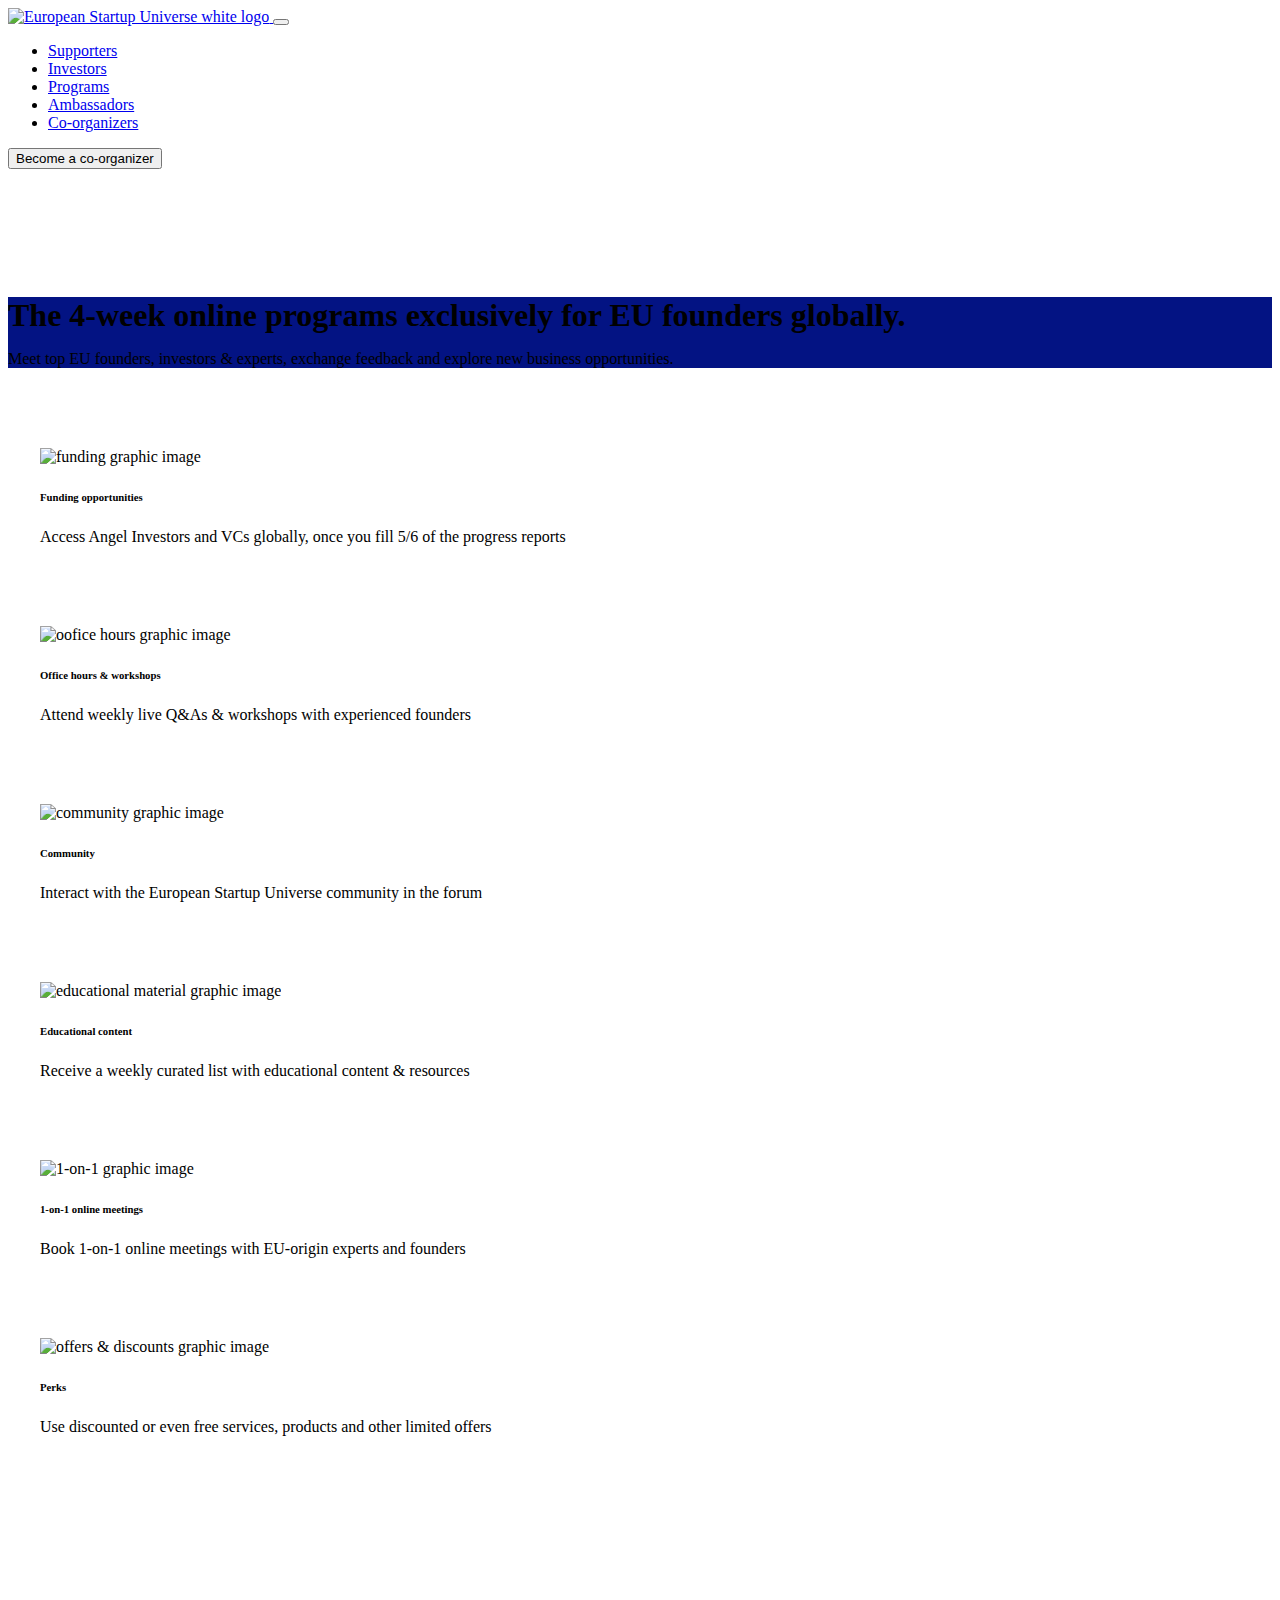
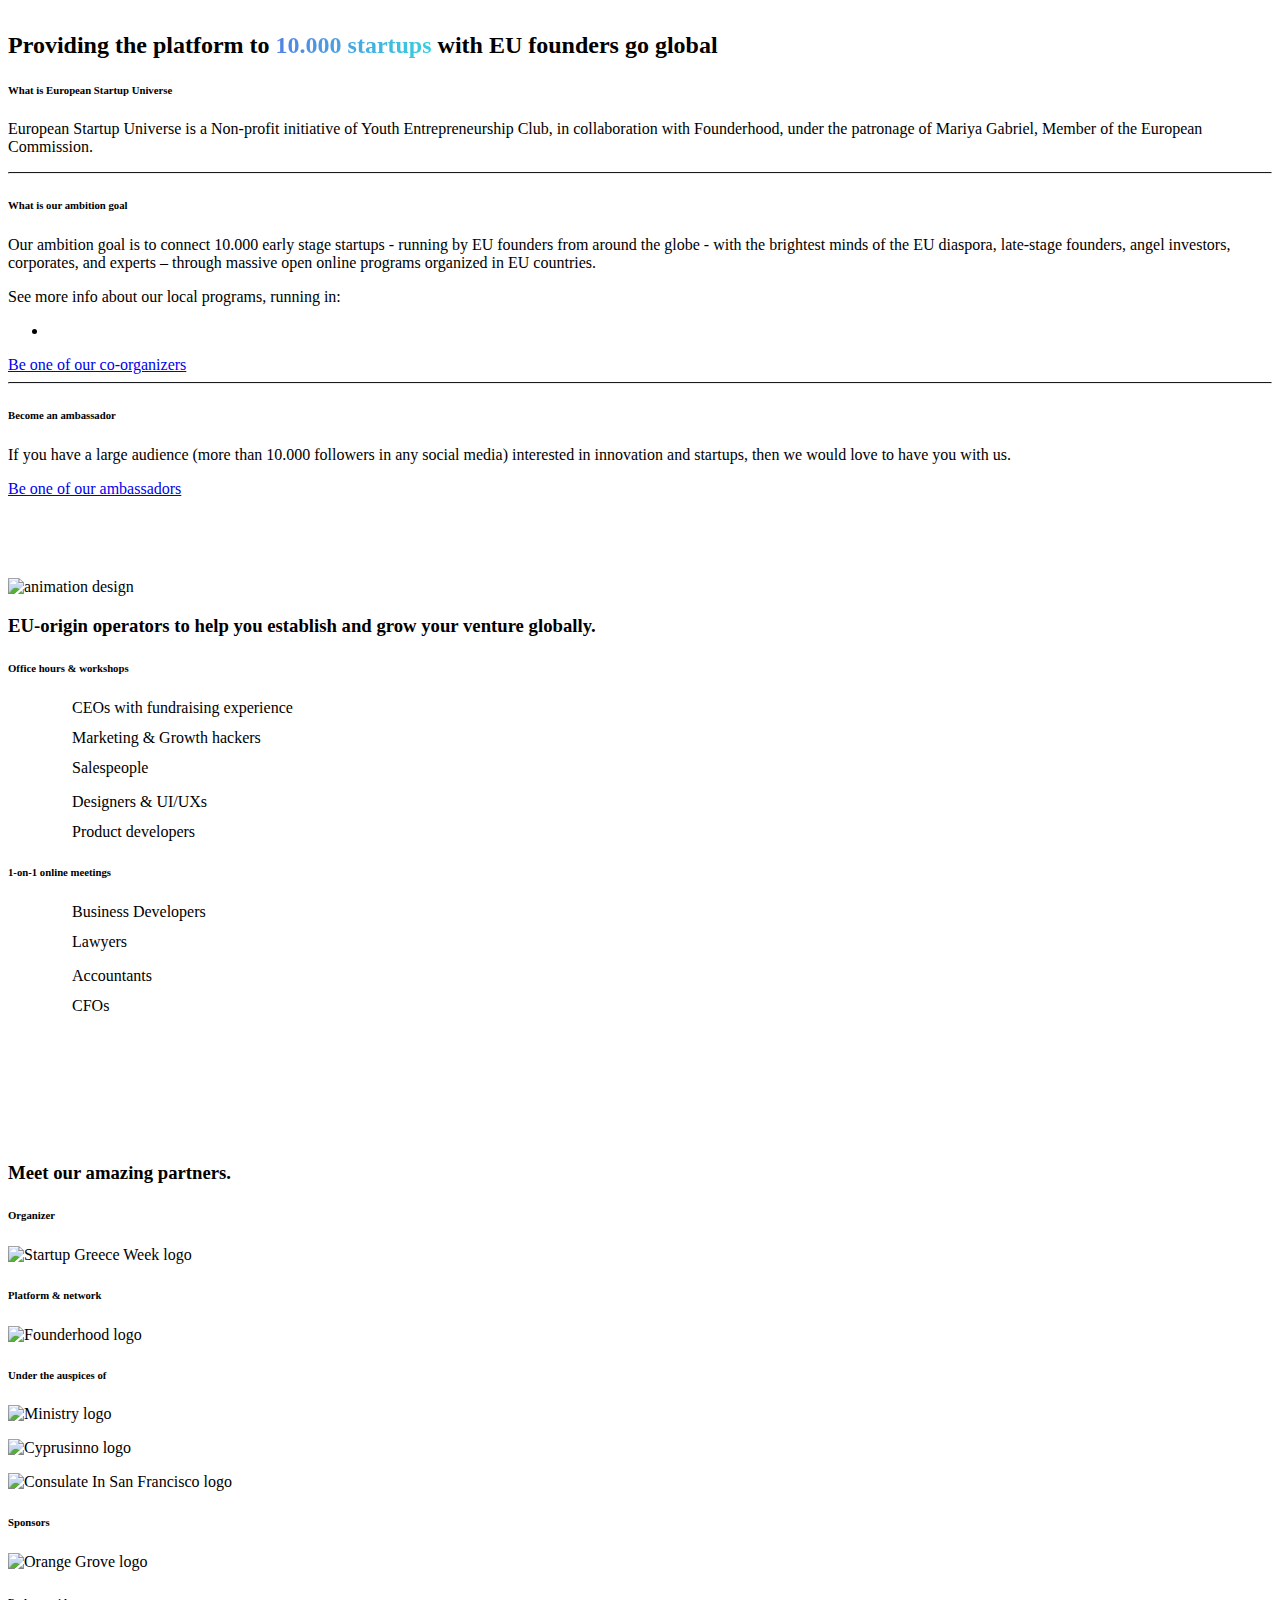
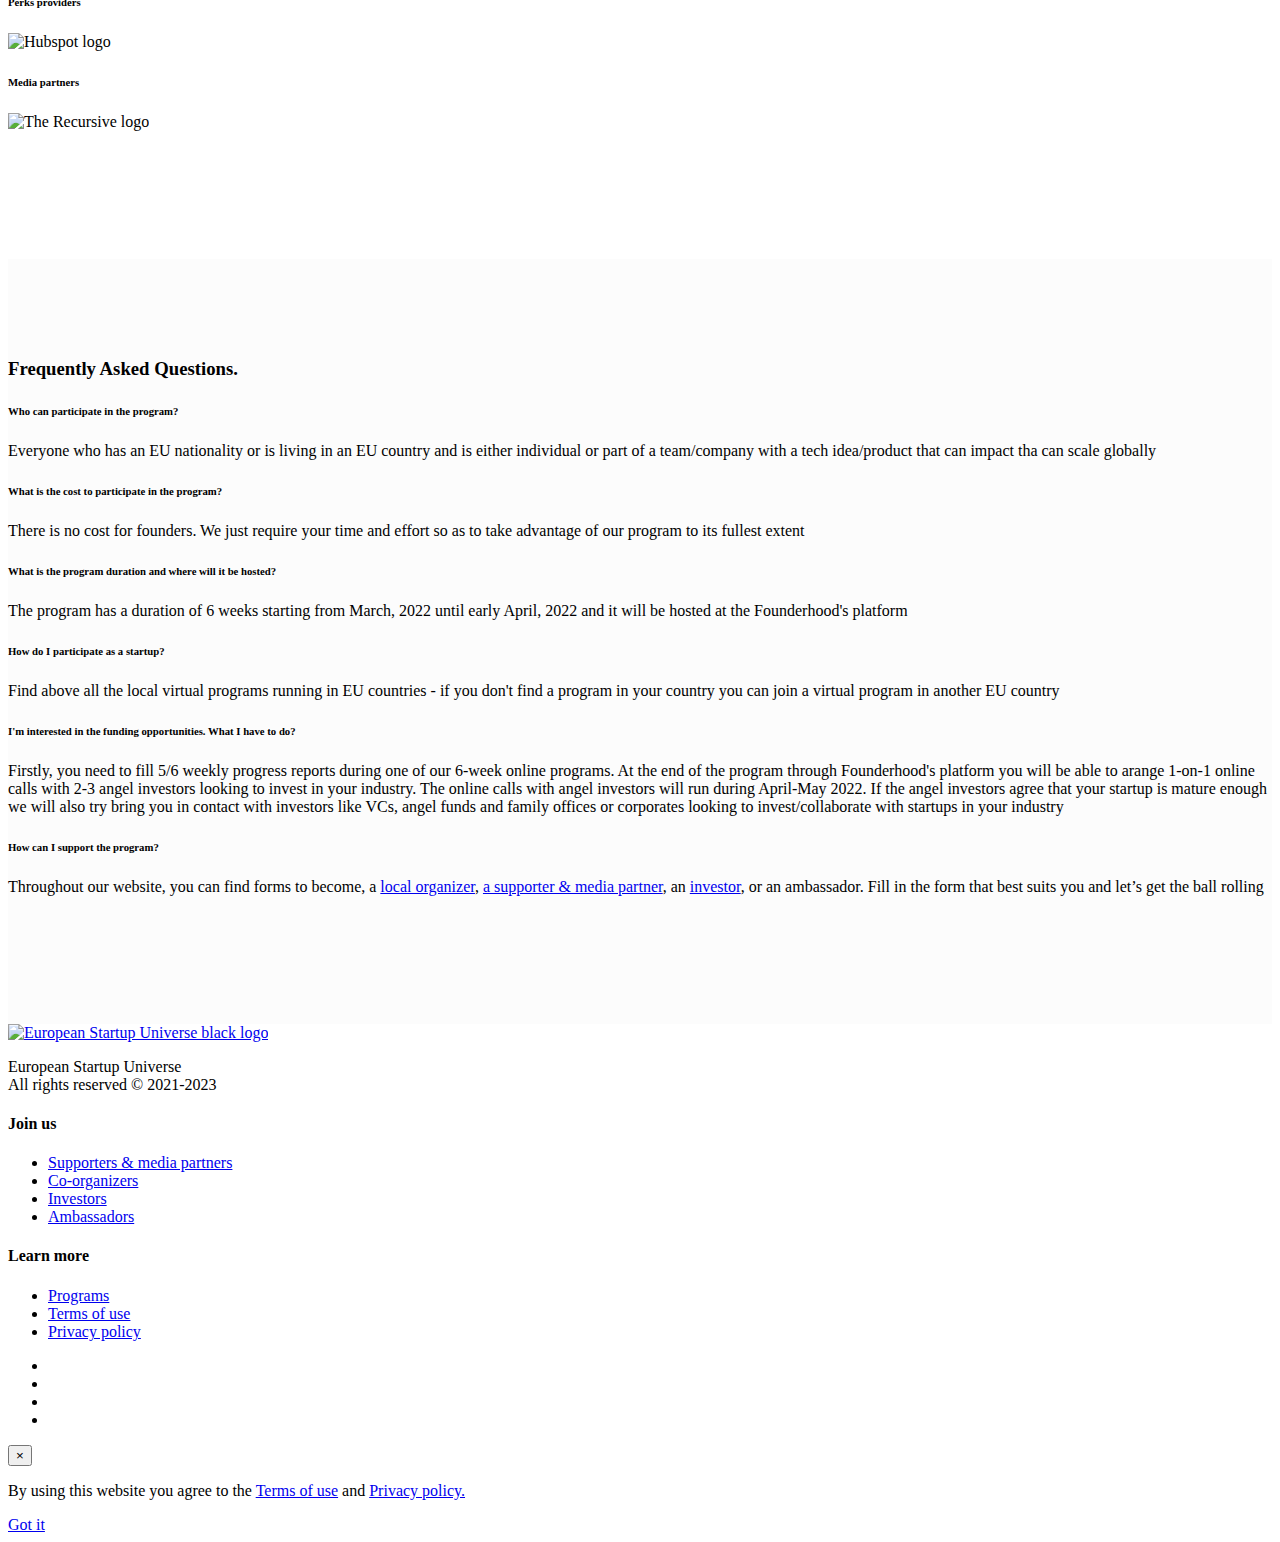
==== commit e3a6b002: "Update about-program.html" ====
--- a/about-program.html
+++ b/about-program.html
@@ -3,14 +3,14 @@
     <head>
         <meta charset="utf-8">
         <meta name="viewport" content="width=device-width, initial-scale=1.0">
-        <meta name="description" content="The 6-week online programs exclusively for European startup founders globally">
+        <meta name="description" content="The 4-week online programs exclusively for European startup founders globally">
         <meta name="author" content="European Startup Universe team">
         <meta property="og:url" content="https://thestartupuniverse.org"/>
         <meta property="og:type" content="website"/>
         <meta property="og:title" content="European Startup Universe"/>
         <meta property="og:site_name" content="European Startup Universe"/>
         <meta property="og:description" 
-                content="The 6-week online programs exclusively for European startup founders globally."
+                content="The 4-week online programs exclusively for European startup founders globally."
         />
         <meta property="og:image" content="content/img/facebook_open_graph.jpg"/>
         <title>European Startup Universe</title>
@@ -74,7 +74,7 @@
             
             <div class="row">
                 <div class="col-12 col-sm-9 mx-auto welcome-section-title text-center">
-                    <h1 class="title-welcome text-white">The 6-week online programs exclusively for EU founders globally<span class="colored-dot">.</span></h1>
+                    <h1 class="title-welcome text-white">The 4-week online programs exclusively for EU founders globally<span class="colored-dot">.</span></h1>
                     <p class="text-white">Meet top EU founders, investors & experts, exchange feedback and explore new business opportunities.</p>
                 </div>
             </div>
@@ -450,4 +450,4 @@
     <script src="js/privacy.js"></script>
     <script src="js/custom.js"></script>
   </body>
-</html>+</html>
